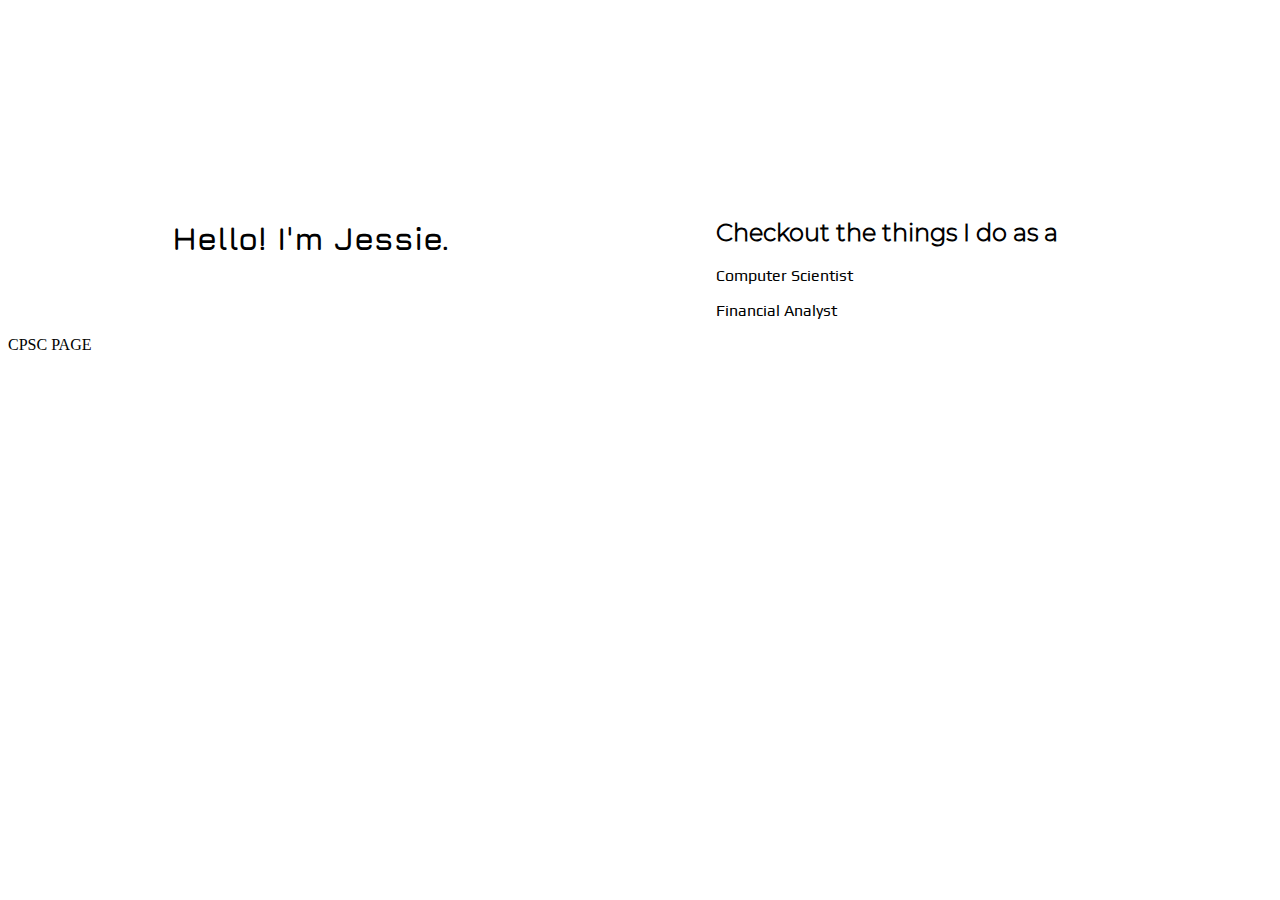
==== index.html @ e8ac2eec "typo" ====
<!DOCTYPE html>
<html lang="en">
<head>
    <link href="src/style/main.css" rel="stylesheet">
    <script src="https://ajax.googleapis.com/ajax/libs/jquery/3.5.1/jquery.min.js"></script>
    
    <script> 
        $(document).ready(function(){
            $("#main").load("src/pages/main.html");
            $("#cpsc").load("src/pages/cpsc.html");
        });
    </script>

</head>

<body>
    <div id="main"></div>
    <div id="cpsc"></div>
</body>

</html>
---- src/style/main.css ----
@import url("font.css");

h1 {
    font-family: "jura-bold";
}

h2 {
    font-family: "montserrat-light";
}

p {
    font-family: "play-regular";
}

.container {
    display: flex;
    padding-top: 15%;
}

.intro {
    flex: 0 0 43%;
    padding-left: 13%;
}

.info {
    flex: 1;
}
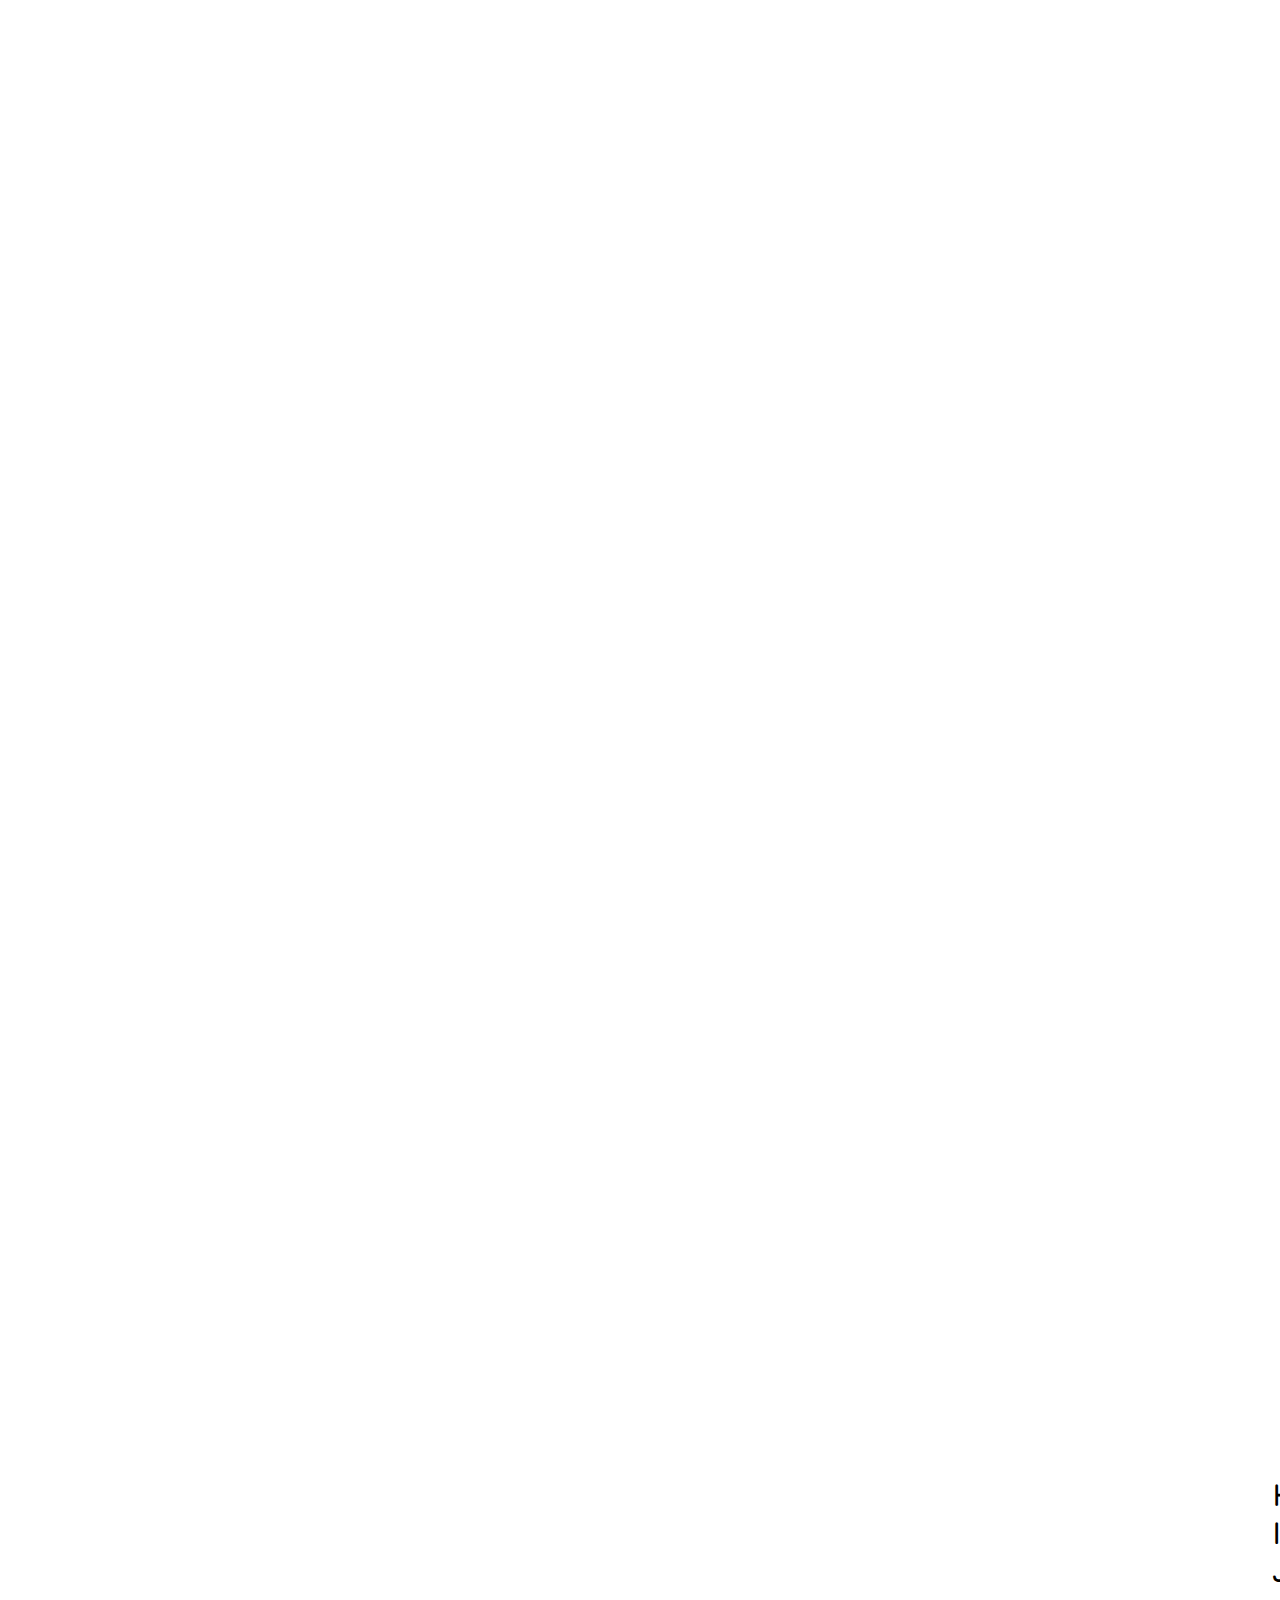
==== commit 11e9cec9: "test" ====
--- a/index.html
+++ b/index.html
@@ -1,10 +1,12 @@
 <!DOCTYPE html>
 <html lang="en">
 <head>
-    <link href="src/style/main.css" rel="stylesheet">
+    <!-- <link href="src/style/main.css" rel="stylesheet"> -->
     <script src="https://ajax.googleapis.com/ajax/libs/jquery/3.5.1/jquery.min.js"></script>
     
-    <script> 
+    <script>
+        $('head').append('<link rel="stylesheet" href="src/style/main.css" type="text/css" />');
+        
         $(document).ready(function(){
             $("#main").load("src/pages/main.html");
             $("#cpsc").load("src/pages/cpsc.html");
--- a/src/style/main.css
+++ b/src/style/main.css
@@ -15,6 +15,7 @@
 .container {
     display: flex;
     padding-top: 15%;
+    margin: 100%;
 }
 
 .intro {
--- a/src/style/main.css
+++ b/src/style/main.css
@@ -15,6 +15,7 @@
 .container {
     display: flex;
     padding-top: 15%;
+    margin: 100%;
 }
 
 .intro {
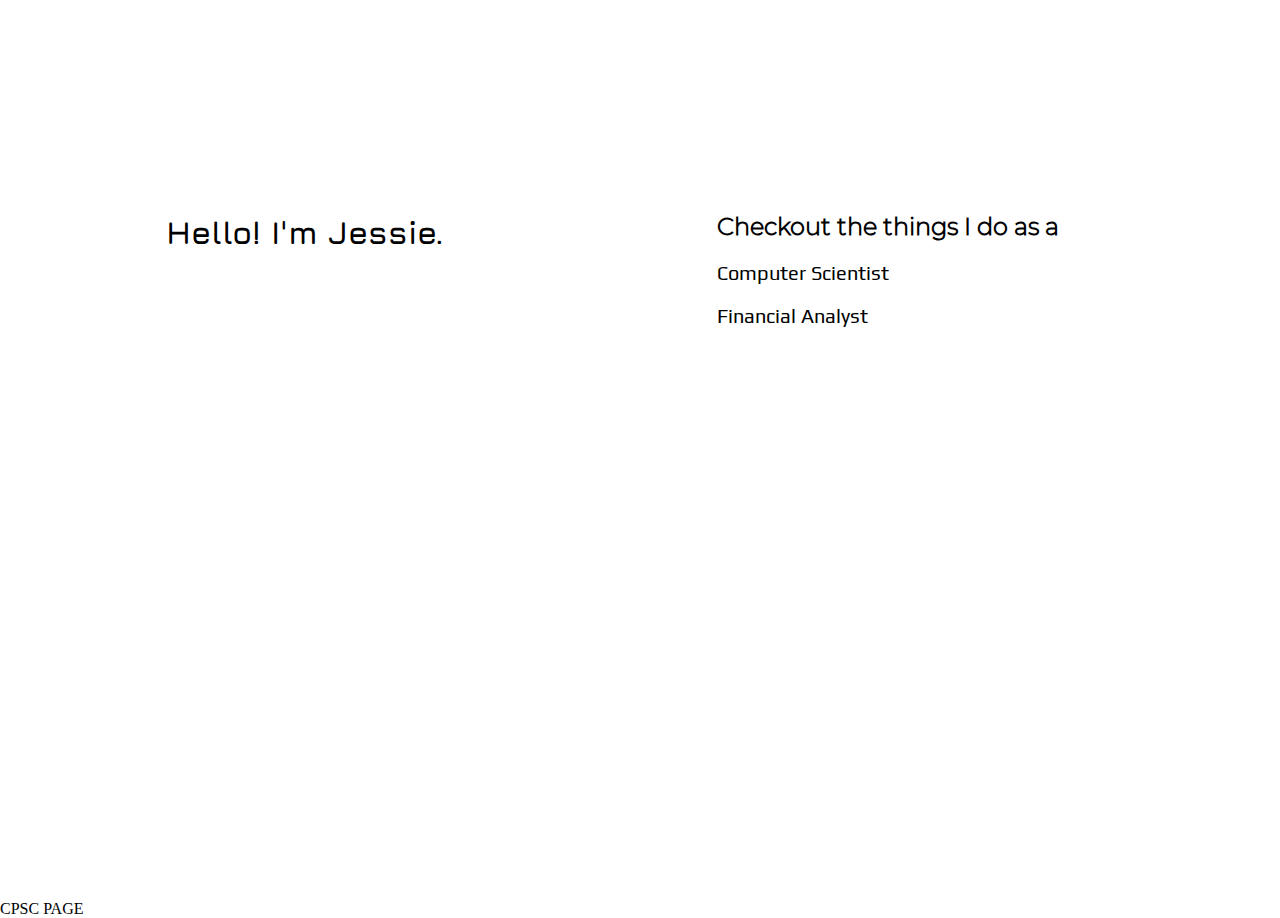
==== commit b8e90084: "fit to screen" ====
--- a/index.html
+++ b/index.html
@@ -1,9 +1,10 @@
 <!DOCTYPE html>
 <html lang="en">
 <head>
-    <!-- <link href="src/style/main.css" rel="stylesheet"> -->
     <script src="https://ajax.googleapis.com/ajax/libs/jquery/3.5.1/jquery.min.js"></script>
     
+    <title>Jessie Guo</title>
+
     <script>
         $('head').append('<link rel="stylesheet" href="src/style/main.css" type="text/css" />');
         
@@ -13,6 +14,7 @@
         });
     </script>
 
+    
 </head>
 
 <body>
--- a/src/style/main.css
+++ b/src/style/main.css
@@ -1,4 +1,8 @@
 @import url("font.css");
+
+body {
+    margin: 0;
+}
 
 h1 {
     font-family: "jura-bold";
@@ -8,21 +12,24 @@
     font-family: "montserrat-light";
 }
 
-p {
+.topic {
     font-family: "play-regular";
+    font-size: 20px;
 }
 
+/* div container fit to screen */
 .container {
     display: flex;
-    padding-top: 15%;
-    margin: 100%;
+    min-height: 100vh;
 }
 
 .intro {
     flex: 0 0 43%;
+    padding-top: 15%;
     padding-left: 13%;
 }
 
 .info {
+    padding-top: 15%;
     flex: 1;
 }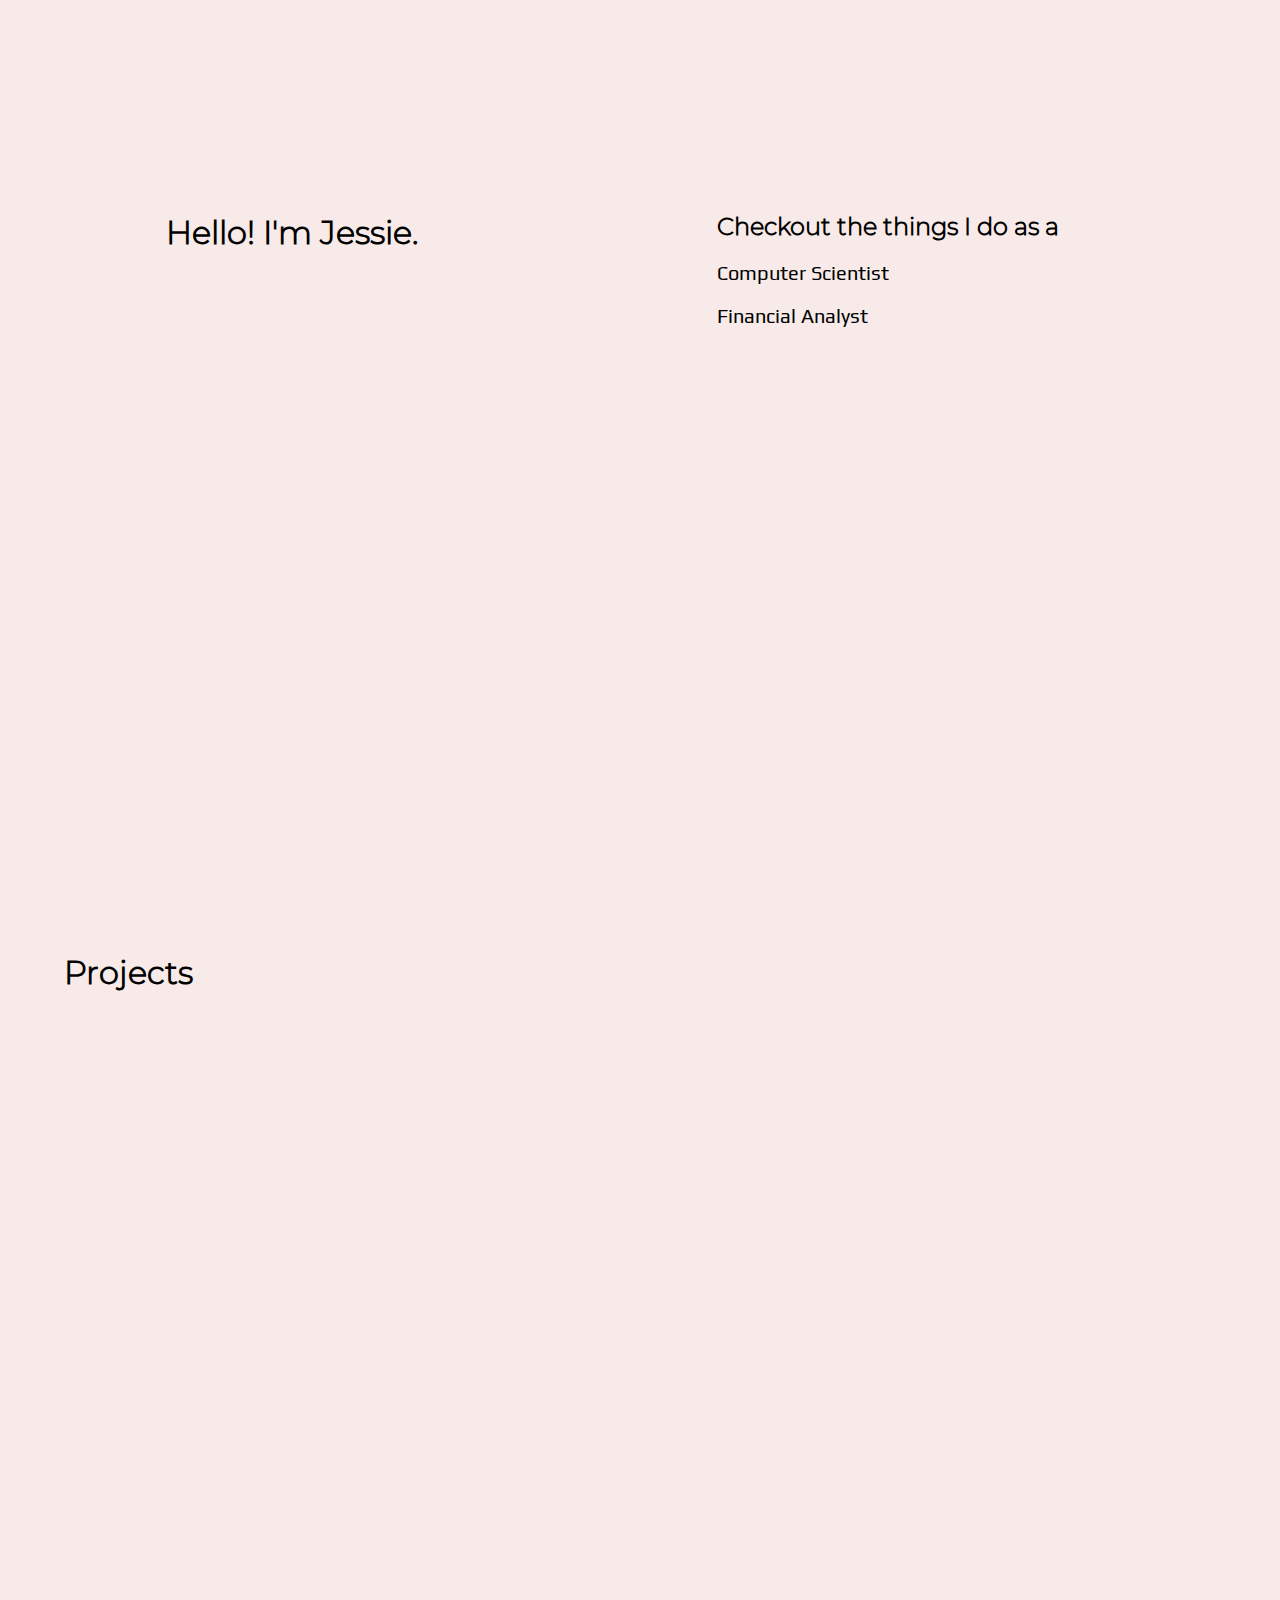
==== commit 682552df: "cpsc page" ====
--- a/index.html
+++ b/index.html
@@ -7,7 +7,8 @@
 
     <script>
         $('head').append('<link rel="stylesheet" href="src/style/main.css" type="text/css" />');
-        
+        $('head').append('<link rel="stylesheet" href="src/style/cpsc.css" type="text/css" />');
+
         $(document).ready(function(){
             $("#main").load("src/pages/main.html");
             $("#cpsc").load("src/pages/cpsc.html");
--- a/src/style/main.css
+++ b/src/style/main.css
@@ -1,4 +1,5 @@
 @import url("font.css");
+@import url("colour.css");
 
 body {
     margin: 0;
@@ -21,6 +22,7 @@
 .container {
     display: flex;
     min-height: 100vh;
+    background-color: var(--light-blue);
 }
 
 .intro {
--- a/src/style/cpsc.css
+++ b/src/style/cpsc.css
@@ -0,0 +1,21 @@
+@import url("font.css");
+@import url("colour.css");
+
+body {
+    margin: 0;
+}
+
+h1 {
+    font-family: "montserrat-light";
+}
+
+.container {
+    display: flex;
+    min-height: 100vh;
+    background-color: var(--pale);
+}
+
+.projects {
+    padding-left: 5%;
+    padding-top: 2.5%;
+}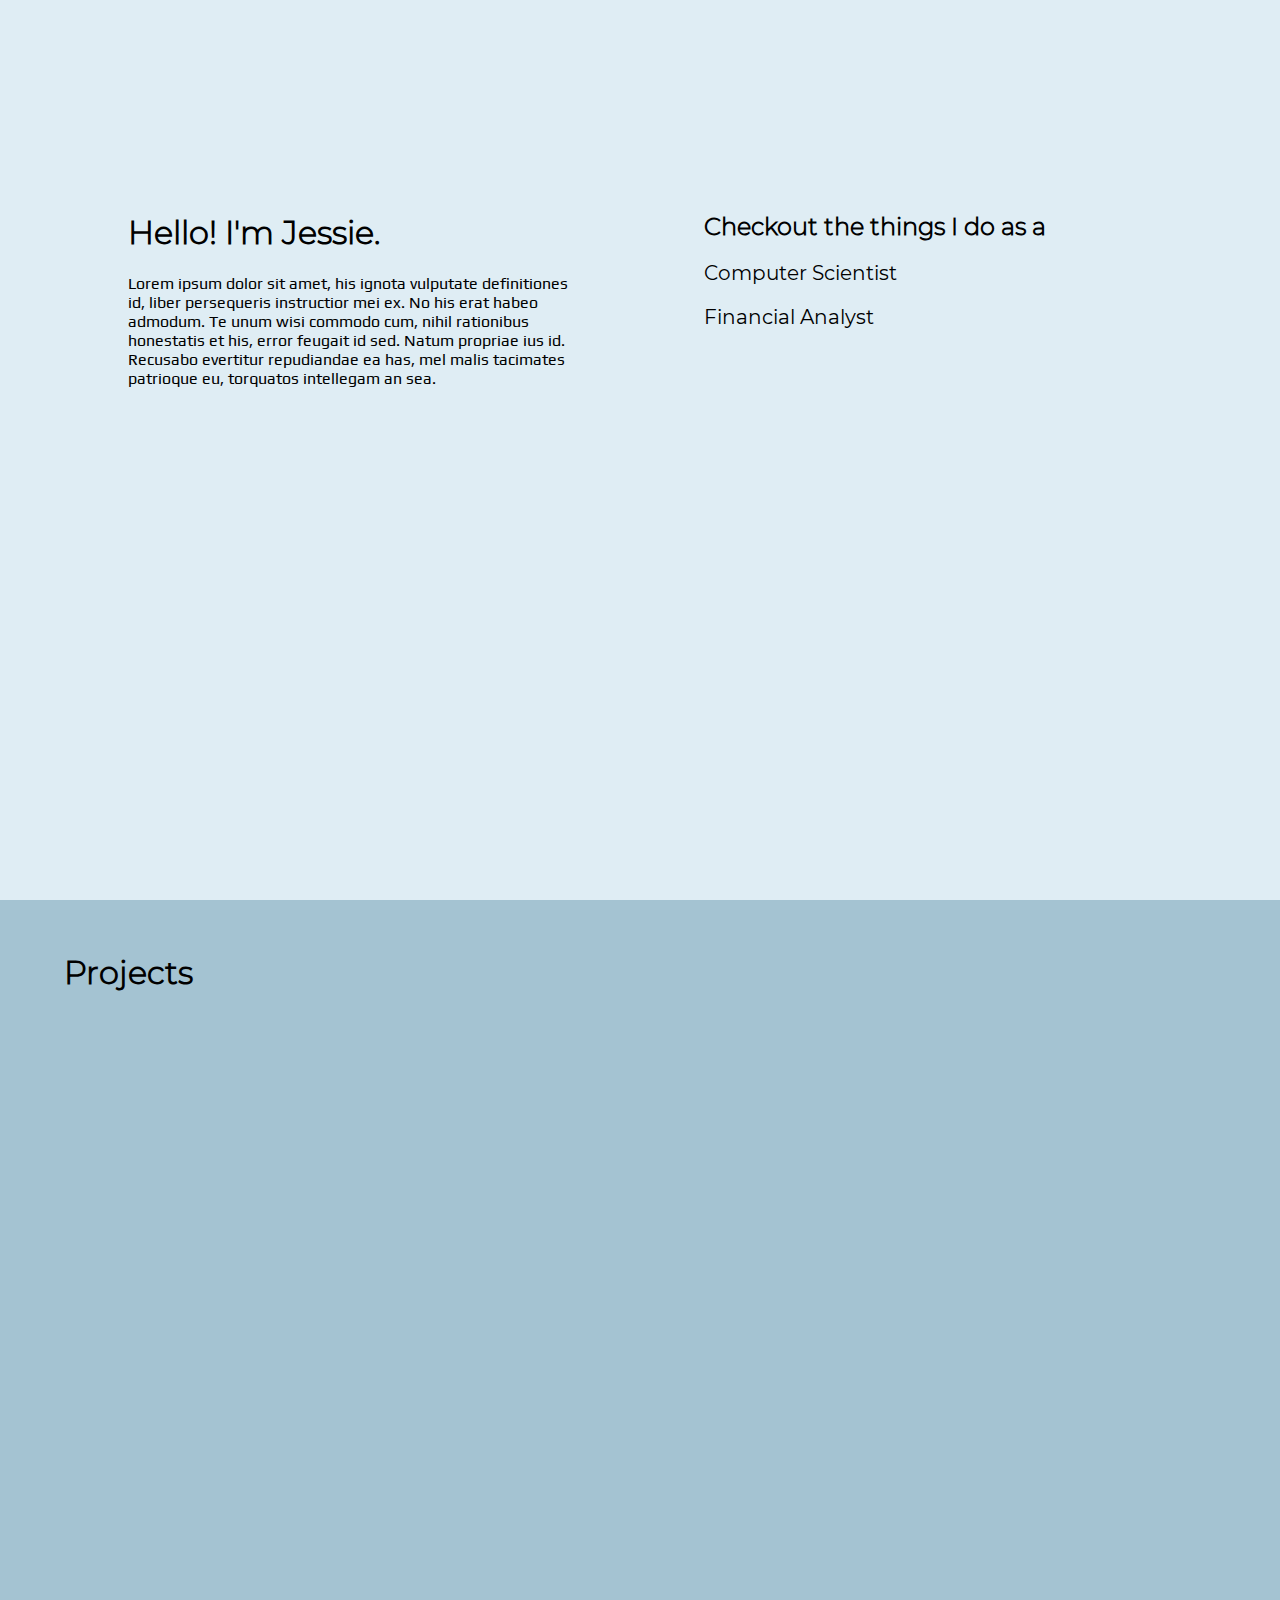
==== commit d3b29815: "cpsc page" ====
--- a/index.html
+++ b/index.html
@@ -1,8 +1,10 @@
 <!DOCTYPE html>
 <html lang="en">
 <head>
-    <script src="https://ajax.googleapis.com/ajax/libs/jquery/3.5.1/jquery.min.js"></script>
-    
+    <script src="http://ajax.googleapis.com/ajax/libs/jquery/2.0.0/jquery.min.js"></script>
+    <script src="/src/script/script.js"></script>
+    <!-- <script src="jquery-3.5.1.js"></script> -->
+
     <title>Jessie Guo</title>
 
     <script>
@@ -15,7 +17,6 @@
         });
     </script>
 
-    
 </head>
 
 <body>
--- a/src/style/main.css
+++ b/src/style/main.css
@@ -13,25 +13,31 @@
     font-family: "montserrat-light";
 }
 
+p {
+    font-family: "play-regular";
+}
+
 .topic {
-    font-family: "play-regular";
+    font-family: "montserrat-regular";
     font-size: 20px;
 }
 
 /* div container fit to screen */
-.container {
+.container-main {
     display: flex;
     min-height: 100vh;
     background-color: var(--light-blue);
 }
 
 .intro {
-    flex: 0 0 43%;
+    flex: 0 0 35%;
     padding-top: 15%;
-    padding-left: 13%;
+    padding-left: 10%;
+    padding-right: 5%;
 }
 
 .info {
     padding-top: 15%;
+    padding-left: 5%;
     flex: 1;
 }--- a/src/style/cpsc.css
+++ b/src/style/cpsc.css
@@ -12,7 +12,7 @@
 .container {
     display: flex;
     min-height: 100vh;
-    background-color: var(--pale);
+    background-color: var(--dark-blue-2);
 }
 
 .projects {
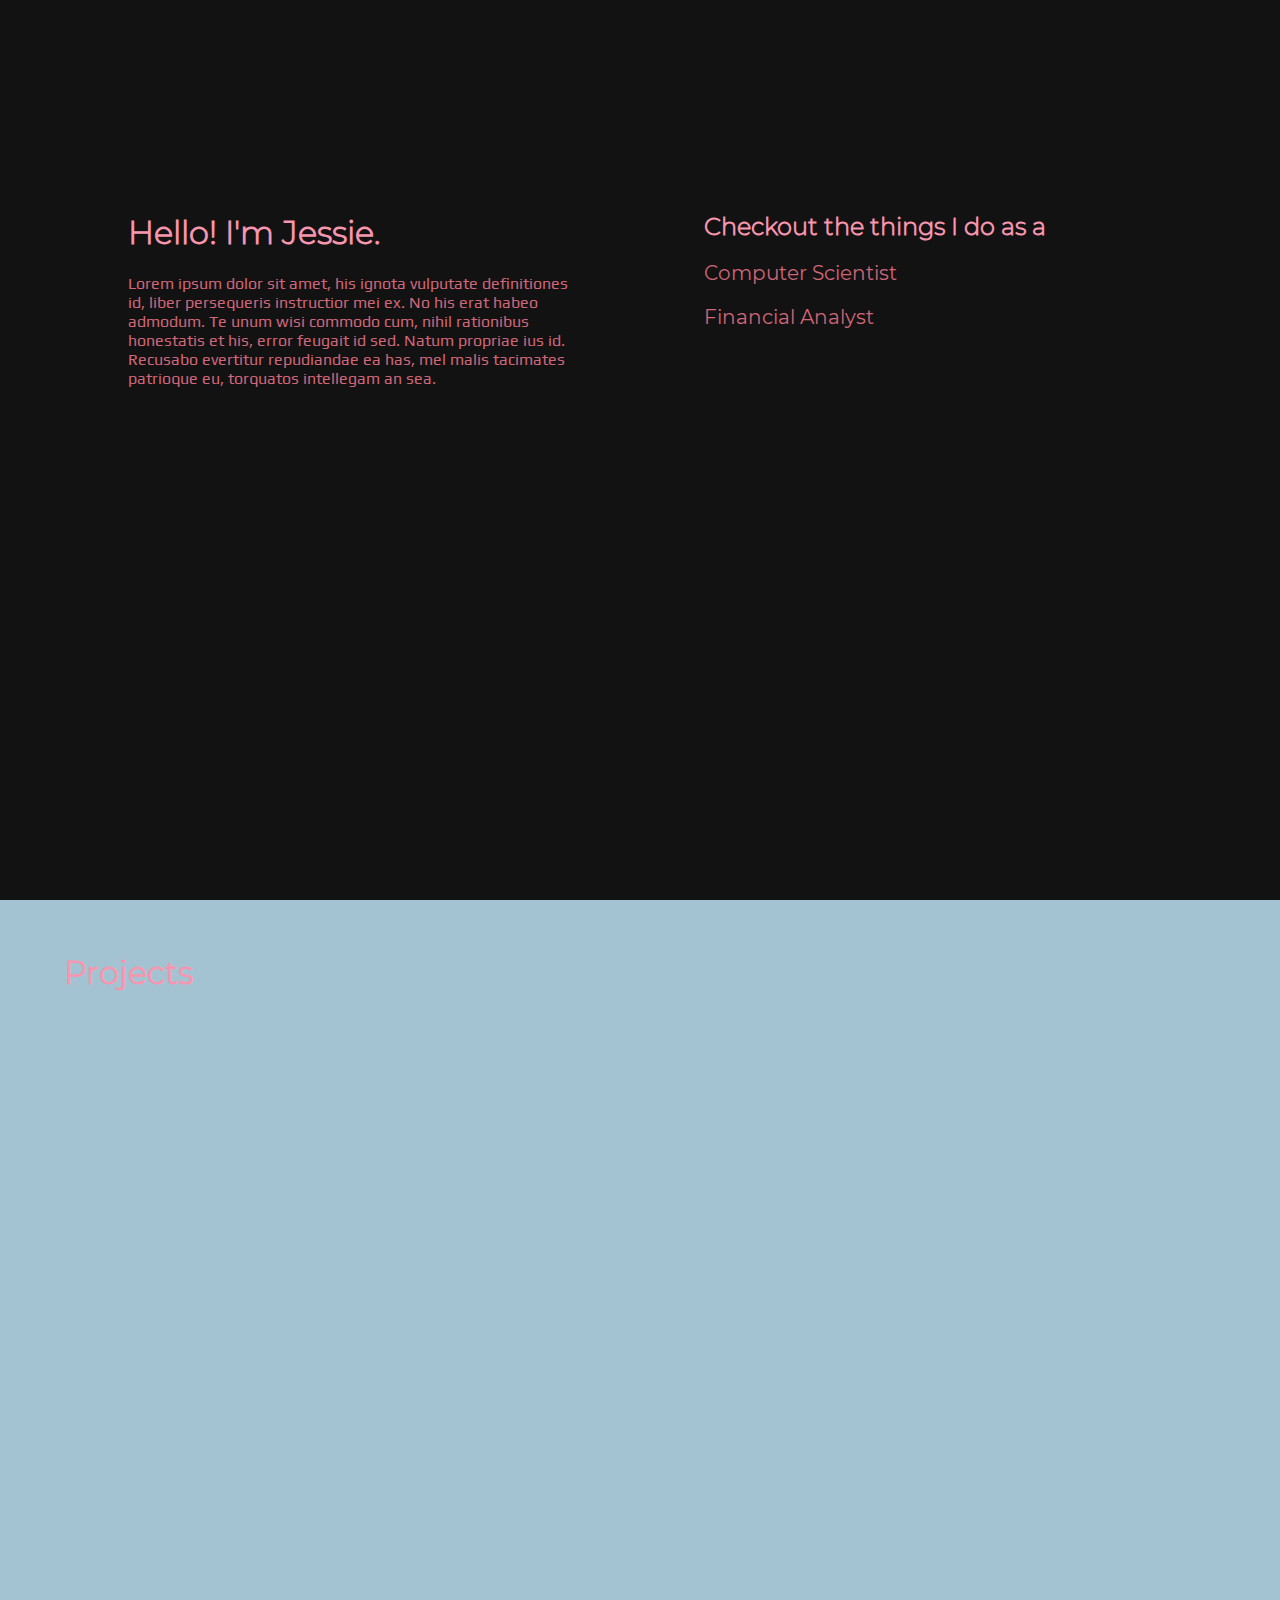
==== commit c64eeb1d: "jquery troubleshooting" ====
--- a/index.html
+++ b/index.html
@@ -1,9 +1,9 @@
 <!DOCTYPE html>
 <html lang="en">
 <head>
-    <script src="http://ajax.googleapis.com/ajax/libs/jquery/2.0.0/jquery.min.js"></script>
-    <script src="/src/script/script.js"></script>
-    <!-- <script src="jquery-3.5.1.js"></script> -->
+    <!-- <script src="http://ajax.googleapis.com/ajax/libs/jquery/2.0.0/jquery.min.js"></script> -->
+    <!-- <script src="/src/script/script.js"></script> -->
+    <script src="jquery-3.5.1.js"></script>
 
     <title>Jessie Guo</title>
 
--- a/src/style/main.css
+++ b/src/style/main.css
@@ -3,18 +3,22 @@
 
 body {
     margin: 0;
+    
 }
 
 h1 {
     font-family: "jura-bold";
+    color: var(--pink);
 }
 
 h2 {
     font-family: "montserrat-light";
+    color: var(--pink);
 }
 
 p {
     font-family: "play-regular";
+    color: var( --red);
 }
 
 .topic {
@@ -26,7 +30,7 @@
 .container-main {
     display: flex;
     min-height: 100vh;
-    background-color: var(--light-blue);
+    background-color: var(--black); /* before was light blue*/
 }
 
 .intro {
